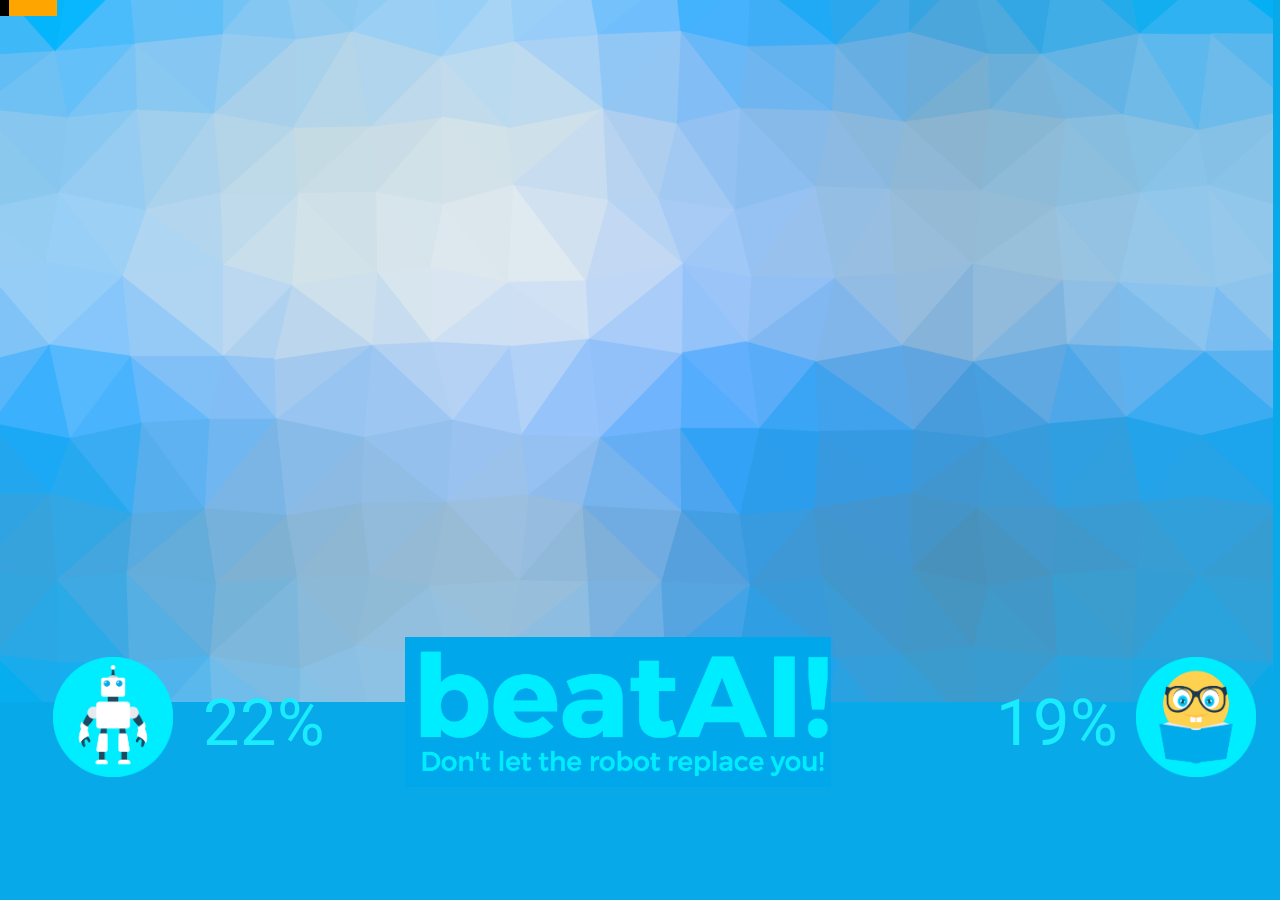
==== index2.html @ 69326434 "pizza arrivedgit add ." ====
<!DOCTYPE html>
<html>

<head>
  <meta charset="utf-8">
  <title>beatAI!</title>
  <link rel="stylesheet" href="https://maxcdn.bootstrapcdn.com/bootstrap/3.3.7/css/bootstrap.min.css" integrity="sha384-BVYiiSIFeK1dGmJRAkycuHAHRg32OmUcww7on3RYdg4Va+PmSTsz/K68vbdEjh4u" crossorigin="anonymous">
  <script type="text/javascript" src="https://code.jquery.com/jquery-3.2.1.min.js"></script>
  <script type="text/javascript" src="snake.js"></script>
  <script type="text/javascript" src="robot.js"></script>
  <script type="text/javascript" src="game.js"></script>
  <link href="https://fonts.googleapis.com/css?family=Roboto" rel="stylesheet">
  <link rel="stylesheet" href="styles.min.css">
</head>

<body>
  <div class="container">
    <div class="game"> </div>
    <div class="row">
      <div class="col-md-4 info">
        <img src="robot.png" alt="" class="icons icon-robot">
        <div class="score score-robot"> 22%

        </div>
      </div>
      <div class="col-md-4 logo info"></div>
      <div class="col-md-4 info">
        <div class="score score-nerd"> 19% </div>
        <img src="nerd.png" alt="" class="icons icon-nerd">
      </div>
    </div>

  </div>
</body>

</html>
---- styles.min.css ----
.snake{background-color:orange}.cell{background-size:contain;box-sizing:border-box;float:left;height:16px;width:16px}.head{background-color:black}.food{background-color:grey}.info{display:inline-block;height:100%}.row{margin-top:637px;height:150px}.logo{background-image:url("logo.jpg");background-size:cover;background-repeat:no-repeat;background-position:center center}.game{background-image:url("pattern.png");background-size:cover;height:78%;width:100%;position:absolute;background-repeat:no-repeat;background-position:center center}.container{width:100%;margin:0;margin-left:-22px}.icons{margin-top:20px;height:120px;margin-left:60px;display:inline-block}.icon-nerd{margin-left:290px}.score{display:inline-block;position:absolute;margin-top:40px;font-size:65px;color:#19ECFF}.score-robot{margin-left:30px}.score-nerd{margin-left:150px}body{background-color:#08A9E8;width:100%;height:100%;font-family:'Roboto', sans-serif;margin-left:0px}.wrapper{background-image:url("landingBeat.jpg");background-size:cover;background-repeat:no-repeat;background-position:center center;height:100%;width:100%;position:absolute}.btn-start{margin-top:730px;margin-left:680px;-webkit-border-radius:100px;-moz-border-radius:100px;border-radius:100px;background-color:#19ECFF;border-color:#19ECFF;height:50px;width:100px;font-family:'Roboto';font-size:18px;color:#08A9E8}
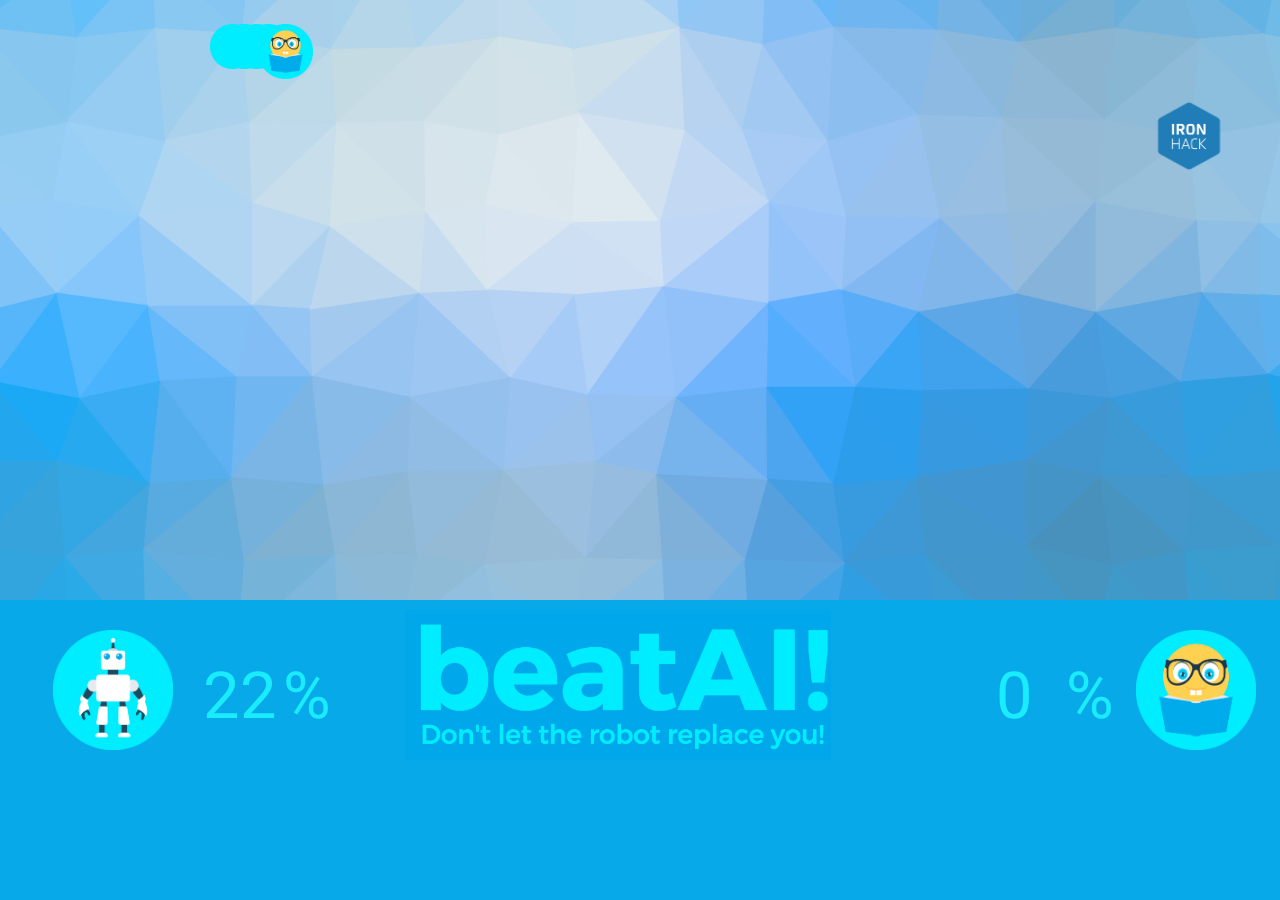
==== commit 31828b9c: "Moving" ====
--- a/index2.html
+++ b/index2.html
@@ -19,13 +19,11 @@
     <div class="row">
       <div class="col-md-4 info">
         <img src="robot.png" alt="" class="icons icon-robot">
-        <div class="score score-robot"> 22%
-
-        </div>
+        <div class="score score-robot"> 22</div> <div class="score score-percentage-robot">%</div>
       </div>
       <div class="col-md-4 logo info"></div>
       <div class="col-md-4 info">
-        <div class="score score-nerd"> 19% </div>
+        <div class="score score-nerd"> 0 </div><div class="score score-percentage-nerd">%</div>
         <img src="nerd.png" alt="" class="icons icon-nerd">
       </div>
     </div>
--- a/styles.min.css
+++ b/styles.min.css
@@ -1 +1 @@
-.snake{background-color:orange}.cell{background-size:contain;box-sizing:border-box;float:left;height:16px;width:16px}.head{background-color:black}.food{background-color:grey}.info{display:inline-block;height:100%}.row{margin-top:637px;height:150px}.logo{background-image:url("logo.jpg");background-size:cover;background-repeat:no-repeat;background-position:center center}.game{background-image:url("pattern.png");background-size:cover;height:78%;width:100%;position:absolute;background-repeat:no-repeat;background-position:center center}.container{width:100%;margin:0;margin-left:-22px}.icons{margin-top:20px;height:120px;margin-left:60px;display:inline-block}.icon-nerd{margin-left:290px}.score{display:inline-block;position:absolute;margin-top:40px;font-size:65px;color:#19ECFF}.score-robot{margin-left:30px}.score-nerd{margin-left:150px}body{background-color:#08A9E8;width:100%;height:100%;font-family:'Roboto', sans-serif;margin-left:0px}.wrapper{background-image:url("landingBeat.jpg");background-size:cover;background-repeat:no-repeat;background-position:center center;height:100%;width:100%;position:absolute}.btn-start{margin-top:730px;margin-left:680px;-webkit-border-radius:100px;-moz-border-radius:100px;border-radius:100px;background-color:#19ECFF;border-color:#19ECFF;height:50px;width:100px;font-family:'Roboto';font-size:18px;color:#08A9E8}
+.cell{background-size:contain;box-sizing:border-box;height:45px;width:45px;position:absolute;background-image:url("worm.png")}.head{height:55px;width:55px;background-image:url("nerd.png");background-color:transparent;z-index:1}.food{height:80px;width:80px;background-image:url("ironhack-logo.png")}.info{display:inline-block;height:100%}.row{margin-top:10px;height:150px}.logo{background-image:url("logo.jpg");background-size:cover;background-repeat:no-repeat;background-position:center center}.game{background-image:url("pattern.png");background-size:cover;height:600px;width:1440px;position:relative;background-repeat:no-repeat;background-position:center center}.container{width:100%;margin:0;margin-left:-22px}.icons{margin-top:20px;height:120px;margin-left:60px;display:inline-block}.icon-nerd{margin-left:290px}.score{display:inline-block;position:absolute;margin-top:40px;font-size:65px;color:#19ECFF}.score-robot{margin-left:30px}.score-nerd{margin-left:150px}.score-percentage-robot{margin-left:110px}.score-percentage-nerd{margin-left:220px}body{background-color:#08A9E8;width:100%;height:100%;font-family:'Roboto', sans-serif;margin-left:0px}.wrapper{background-image:url("landingBeat.jpg");background-size:cover;background-repeat:no-repeat;background-position:center center;height:100%;width:100%;position:absolute}.btn-start{margin-top:730px;margin-left:680px;-webkit-border-radius:100px;-moz-border-radius:100px;border-radius:100px;background-color:#19ECFF;border-color:#19ECFF;height:50px;width:100px;font-family:'Roboto';font-size:18px;color:#08A9E8}
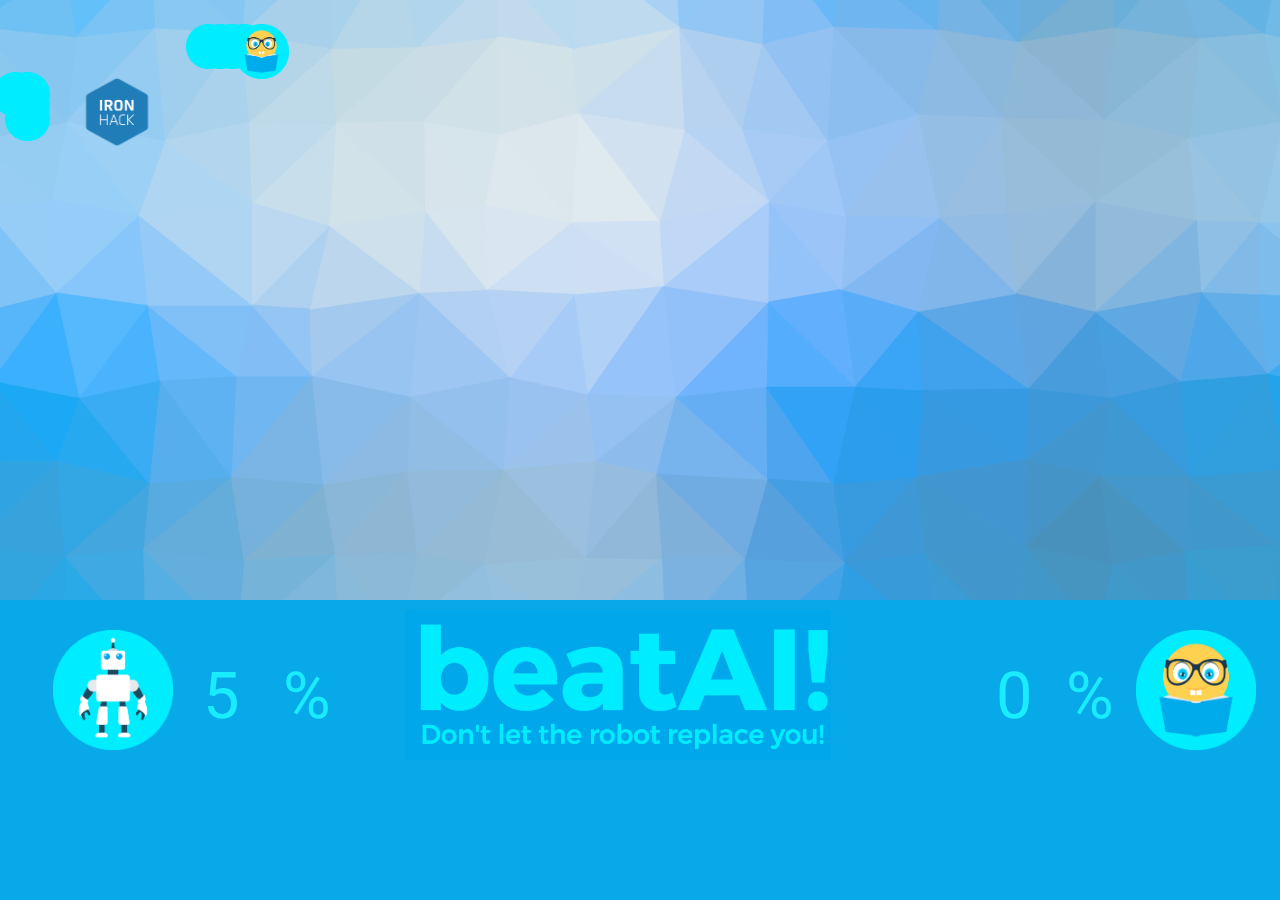
==== commit c4bedd78: "counters and random" ====
--- a/index2.html
+++ b/index2.html
@@ -19,7 +19,7 @@
     <div class="row">
       <div class="col-md-4 info">
         <img src="robot.png" alt="" class="icons icon-robot">
-        <div class="score score-robot"> 22</div> <div class="score score-percentage-robot">%</div>
+        <div class="score score-robot"> 0 </div> <div class="score score-percentage-robot">%</div>
       </div>
       <div class="col-md-4 logo info"></div>
       <div class="col-md-4 info">
--- a/styles.min.css
+++ b/styles.min.css
@@ -1 +1 @@
-.cell{background-size:contain;box-sizing:border-box;height:45px;width:45px;position:absolute;background-image:url("worm.png")}.head{height:55px;width:55px;background-image:url("nerd.png");background-color:transparent;z-index:1}.food{height:80px;width:80px;background-image:url("ironhack-logo.png")}.info{display:inline-block;height:100%}.row{margin-top:10px;height:150px}.logo{background-image:url("logo.jpg");background-size:cover;background-repeat:no-repeat;background-position:center center}.game{background-image:url("pattern.png");background-size:cover;height:600px;width:1440px;position:relative;background-repeat:no-repeat;background-position:center center}.container{width:100%;margin:0;margin-left:-22px}.icons{margin-top:20px;height:120px;margin-left:60px;display:inline-block}.icon-nerd{margin-left:290px}.score{display:inline-block;position:absolute;margin-top:40px;font-size:65px;color:#19ECFF}.score-robot{margin-left:30px}.score-nerd{margin-left:150px}.score-percentage-robot{margin-left:110px}.score-percentage-nerd{margin-left:220px}body{background-color:#08A9E8;width:100%;height:100%;font-family:'Roboto', sans-serif;margin-left:0px}.wrapper{background-image:url("landingBeat.jpg");background-size:cover;background-repeat:no-repeat;background-position:center center;height:100%;width:100%;position:absolute}.btn-start{margin-top:730px;margin-left:680px;-webkit-border-radius:100px;-moz-border-radius:100px;border-radius:100px;background-color:#19ECFF;border-color:#19ECFF;height:50px;width:100px;font-family:'Roboto';font-size:18px;color:#08A9E8}
+.cell{background-size:contain;box-sizing:border-box;height:45px;width:45px;position:absolute;background-image:url("worm.png")}.nerd-head{height:55px;width:55px;background-image:url("nerd.png");background-color:transparent;z-index:1}.robot-head{height:55px;width:55px;background-image:url("robot.png");background-color:transparent;z-index:1}.food{height:80px;width:80px;background-image:url("ironhack-logo.png")}.info{display:inline-block;height:100%}.row{margin-top:10px;height:150px}.logo{background-image:url("logo.jpg");background-size:cover;background-repeat:no-repeat;background-position:center center}.game{background-image:url("pattern.png");background-size:cover;height:600px;width:1440px;position:relative;background-repeat:no-repeat;background-position:center center}.container{width:100%;margin:0;margin-left:-22px}.icons{margin-top:20px;height:120px;margin-left:60px;display:inline-block}.icon-nerd{margin-left:290px}.score{display:inline-block;position:absolute;margin-top:40px;font-size:65px;color:#19ECFF}.score-robot{margin-left:30px}.score-nerd{margin-left:150px}.score-percentage-robot{margin-left:110px}.score-percentage-nerd{margin-left:220px}body{background-color:#08A9E8;width:100%;height:100%;font-family:'Roboto', sans-serif;margin-left:0px}.wrapper{background-image:url("landingBeat.jpg");background-size:cover;background-repeat:no-repeat;background-position:center center;height:100%;width:100%;position:absolute}.btn-start{margin-top:730px;margin-left:680px;-webkit-border-radius:100px;-moz-border-radius:100px;border-radius:100px;background-color:#19ECFF;border-color:#19ECFF;height:50px;width:100px;font-family:'Roboto';font-size:18px;color:#08A9E8}
